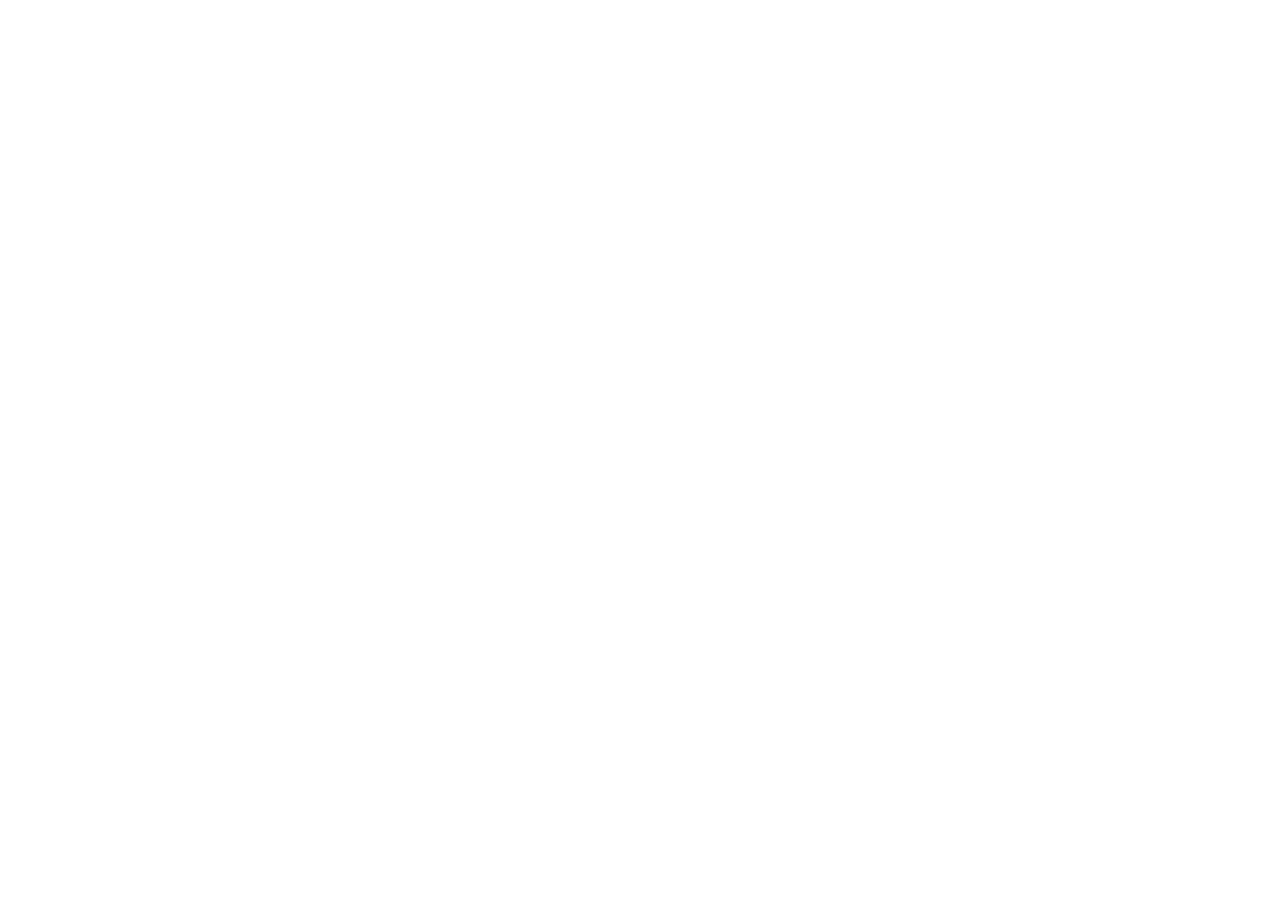
==== HTML/cocteles.html @ 79f7190b "Se agrego contenido al index" ====
<!DOCTYPE html>
<html lang="en">
<head>
    <meta charset="UTF-8">
    <meta name="viewport" content="width=device-width, initial-scale=1.0">
    <title>Cocteles</title>
</head>
<body>
    
</body>
</html>
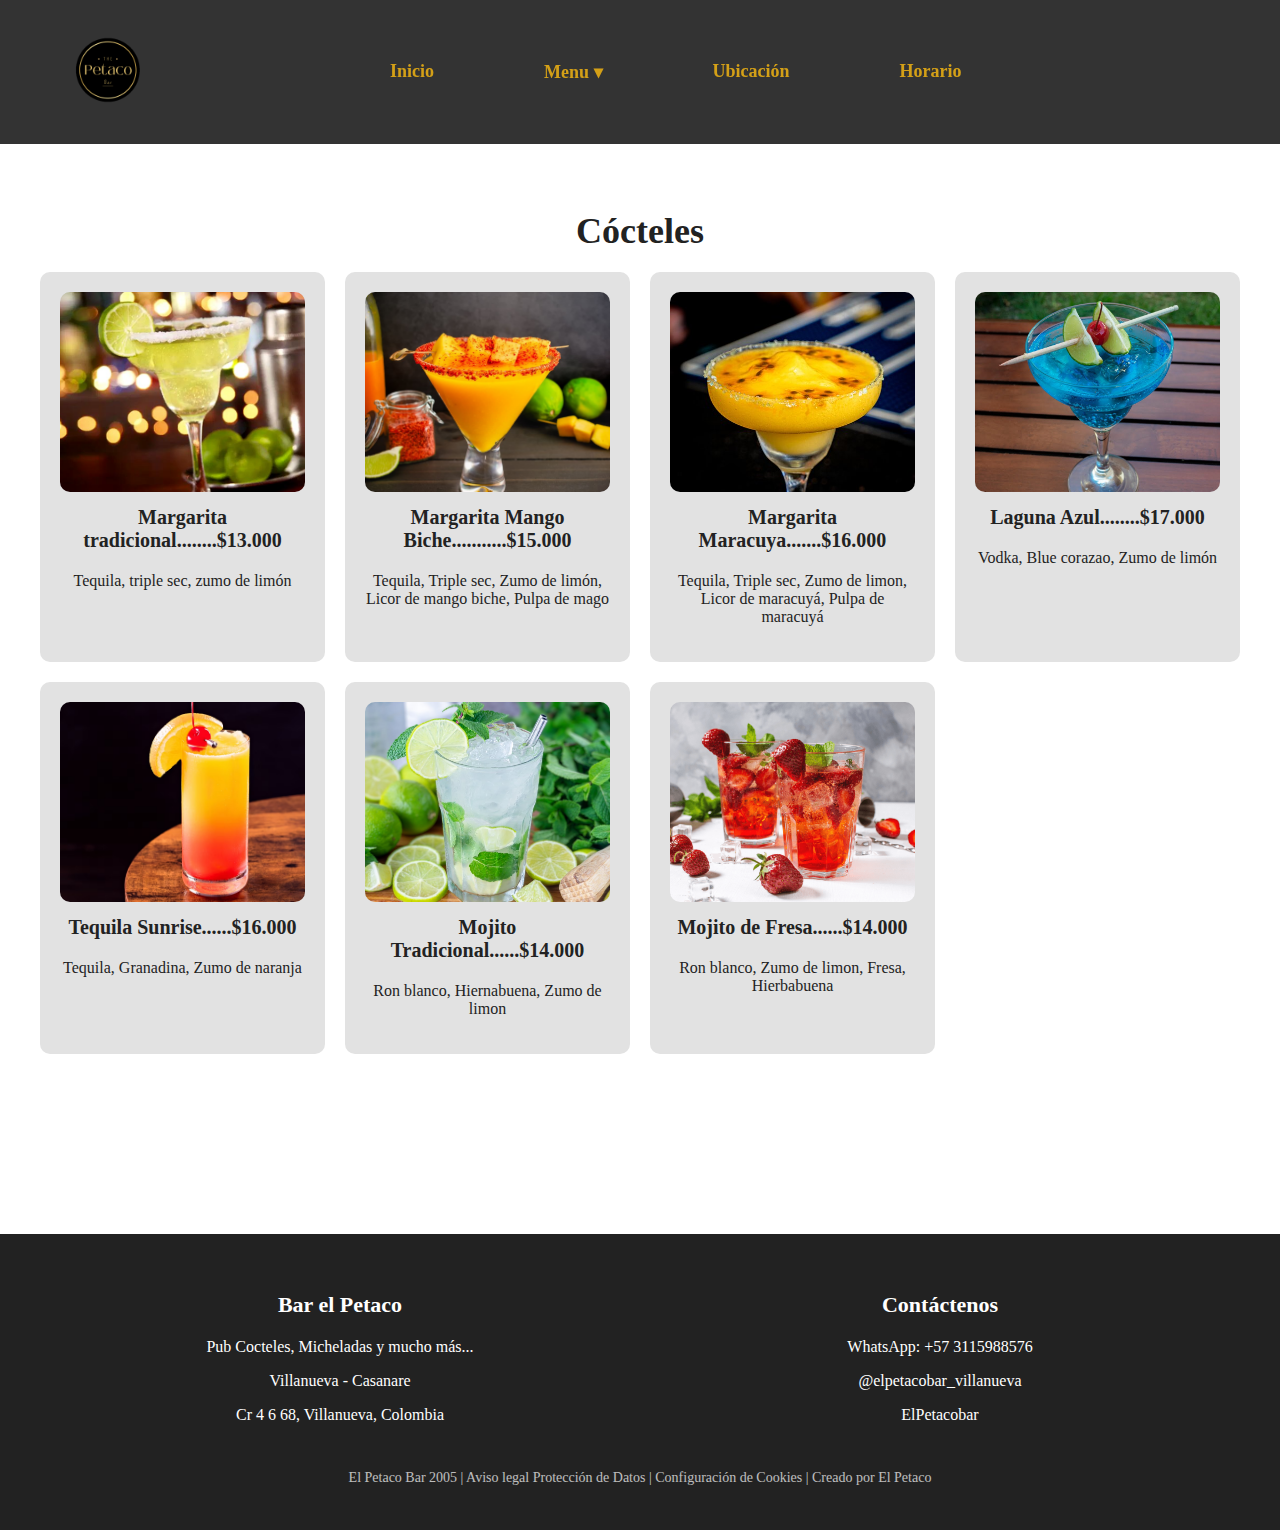
==== commit d024415e: "pagina cocteles y pagina principal" ====
--- a/HTML/cocteles.html
+++ b/HTML/cocteles.html
@@ -1,11 +1,102 @@
 <!DOCTYPE html>
-<html lang="en">
+<html lang="es">
 <head>
     <meta charset="UTF-8">
     <meta name="viewport" content="width=device-width, initial-scale=1.0">
-    <title>Cocteles</title>
+    <title>Cocteles - Petaco Bar</title>
+    <link rel="stylesheet" href="../CSS/coctel.css">
+    <link rel="stylesheet" href="../CSS/fonts.css">
+    <link rel="icon" href="../img/PetacoBar-logo.png" type="image/x-icon">
 </head>
 <body>
-    
+    <!-- Navbar -->
+    <nav class="navbar">
+        <div class="logo">
+            <img src="../img/PetacoBar-logo.png" alt="Petaco Bar">
+        </div>
+        <ul class="menu">
+            <li><a href="../index.html">Inicio</a></li>
+            <li class="dropdown">
+                <a href="#">Menu ▾</a>
+                <ul class="dropdown-menu">
+                    <li><a href="cocteles.html">Cocteles</a></li>
+                    <li><a href="shots.html">Shots</a></li> 
+                    <li><a href="de_la_casa.html">De la cas</a></li>
+                </ul>
+            </li>
+            <li><a href="#">Ubicación</a></li>
+            <li><a href="#">Horario</a></li>
+        </ul>
+    </nav>    
+    <!-- Sección de Cocteles -->
+    <section id="cocteles">
+        <h2>Cócteles</h2>
+        <div class="cocteles-container">
+            <div class="coctel">
+                <img src="../img/coctel-margarita.jpg" alt="Coctel 1">
+                <h3>Margarita tradicional........$13.000</h3>
+                <p>Tequila, triple sec, zumo de limón</p>
+            </div>
+            <div class="coctel">
+                <img src="../img/receta-de-margrita-de-mango.jpg" alt="Coctel 2">
+                <h3>Margarita Mango Biche...........$15.000</h3>
+                <p>Tequila, Triple sec, Zumo de limón,
+                    Licor de mango biche,
+                    Pulpa de mago</p>
+            </div>
+            <div class="coctel">
+                <img src="../img/margarita-de-maracuya.jpg" alt="Coctel 3">
+                <h3>Margarita Maracuya.......$16.000</h3>
+                <p>Tequila, Triple sec, Zumo de limon,
+                    Licor de maracuyá,
+                    Pulpa de maracuyá</p>
+            </div>
+            <div class="coctel">
+                <img src="../img/maxresdefault.jpg" alt="Coctel 4">
+                <h3>Laguna Azul........$17.000</h3>
+                <p>Vodka, Blue corazao,
+                    Zumo de limón</p>
+            </div>
+            <div class="coctel">
+                <img src="../img/Tequila_sunrise.jpg" alt="Coctel 5">
+                <h3>Tequila Sunrise......$16.000</h3>
+                <p>Tequila, Granadina,
+                    Zumo de naranja</p>
+            </div>
+            <div class="coctel">
+                <img src="../img/mojito-cubano.jpg" alt="Coctel 6">
+                <h3>Mojito Tradicional......$14.000</h3>
+                <p>Ron blanco, Hiernabuena,
+                    Zumo de limon</p>
+            </div>
+            <div class="coctel">
+                <img src="../img/Mojito-de-fresa.png" alt="Coctel 6">
+                <h3>Mojito de Fresa......$14.000</h3>
+                <p>Ron blanco, Zumo de limon, Fresa,
+                    Hierbabuena</p>
+            </div>
+        </div>
+    </section>
+    <!-- Footer -->
+    <footer>
+        <div class="footer-container">
+            <div class="footer-column">
+                <h2>Bar el Petaco</h2>
+                <p>Pub Cocteles, Micheladas y mucho más...</p>
+                <p>Villanueva - Casanare</p>
+                <p>Cr 4 6 68, Villanueva, Colombia</p>
+            </div>
+            <div class="footer-column">
+                <h2>Contáctenos</h2>
+                <p>WhatsApp: +57 3115988576</p>
+                <p>@elpetacobar_villanueva</p>
+                <p>ElPetacobar</p>
+            </div>
+        </div>
+        <div class="footer-bottom">
+            <p>El Petaco Bar 2005 | Aviso legal Protección de Datos | Configuración de Cookies | Creado por El Petaco</p>
+        </div>
+    </footer>
+    <script src="../script.js"></script>
 </body>
-</html>+</html>
--- a/CSS/coctel.css
+++ b/CSS/coctel.css
@@ -0,0 +1,209 @@
+/* Estilos generales */
+body {
+    margin: 0;
+    padding: 0;
+    color: white;
+}
+
+* {
+    font-family: "amfibia";
+}
+/* NAVBAR */
+.navbar {
+    display: flex;
+    align-items: center;
+    justify-content: space-between; 
+    background-color: rgba(0, 0, 0, 0.8); 
+    padding: 20px 40px; 
+    width: 100%;
+    position: fixed;
+    top: 0;
+    left: 0;
+    z-index: 1000;
+    transition: background-color 0.5s ease-in-out, padding 0.3s ease-in-out;
+}
+
+.navbar.scrolled {
+    background-color: rgba(0, 0, 0, 0.9); 
+    padding: 15px 40px; 
+}
+
+/* LOGO */
+.logo {
+    flex: 1; 
+}
+
+.logo img {
+    height: 100px;
+    max-width: 50%;
+    object-fit: contain;
+    margin-left: 20px;
+    margin-right: 300px;
+
+}
+
+/* MENÚ */
+.menu {
+    display: flex;
+    justify-content: start; 
+    flex-grow: 2; 
+    gap: 50px; 
+    list-style: none;
+    padding: 0;
+}
+.menu li {
+    position: relative;
+    padding: 0px 30px;
+}
+
+.menu li a {
+    text-decoration: none;
+    color: #D4A017; 
+    font-weight: bold;
+    font-size: 18px;
+    transition: color 0.3s ease-in-out;
+}
+
+.menu li a:hover {
+    color: #ffcc00;
+}
+.menu li a::after {
+    content: "";
+    position: absolute;
+    left: 0;
+    bottom: -5px;
+    width: 100%;
+    height: 2px;
+    background-color: #D4A017;
+    transform: scaleX(0);
+    transition: transform 0.3s ease-in-out;
+}
+
+.menu li a:hover::after {
+    transform: scaleX(1);
+}
+
+.dropdown-menu {
+    display: none;
+    position: absolute;
+    background: rgba(0, 0, 0, 0.9);
+    list-style: none;
+    padding: 10px;
+    top: 100%;
+    border-radius: 5px;
+}
+.dropdown:hover .dropdown-menu {
+    display: block;
+}
+
+.dropdown-menu li {
+    margin-bottom: 5px;
+}
+.dropdown-menu a {
+    color: white;
+    padding: 8px;
+    display: block;
+    transition: background 0.3s ease;
+}
+.dropdown-menu a:hover {
+    color: black;
+}
+
+/* ANIMACIÓN NAVBAR */
+@keyframes slideDown {
+    from {
+        transform: translateY(-100%);
+        opacity: 0;
+    }
+    to {
+        transform: translateY(0);
+        opacity: 1;
+    }
+}
+
+.navbar {
+    animation: slideDown 0.6s ease-out;
+}
+/* Sección de cócteles */
+#cocteles {
+    text-align: center;
+    padding: 180px 20px;
+}
+
+h2 {
+    font-size: 36px;
+    color: #222;
+    margin-bottom: 20px;
+}
+
+.cocteles-container {
+    display: grid;
+    grid-template-columns: repeat(auto-fit, minmax(250px, 1fr));
+    gap: 20px;
+    max-width: 1200px;
+    margin: 0 auto;
+}
+
+.coctel {
+    background: rgb(226, 226, 226);
+    padding: 20px;
+    border-radius: 10px;
+    text-align: center;
+    box-shadow: 0px 4px 10px rgba(255, 255, 255, 0.1);
+    transition: transform 0.3s;
+}
+
+.coctel:hover {
+    transform: scale(1.05);
+}
+
+.coctel img {
+    width: 100%;
+    height: 200px;
+    object-fit: cover;
+    border-radius: 10px;
+}
+
+.coctel h3 {
+    color: #222;
+    font-size: 20px;
+    margin-top: 10px;
+}
+
+.coctel p {
+    font-size: 16px;
+    color: #222;
+}
+
+/* Footer */
+footer {
+    background-color: #222; 
+    padding: 30px;
+    text-align: center;
+    color: white;
+}
+
+.footer-container {
+    display: flex;
+    justify-content: space-between;
+    flex-wrap: wrap;
+    max-width: 1200px;
+    margin: 0 auto;
+}
+
+.footer-column {
+    flex: 1;
+    min-width: 250px;
+    margin: 10px;
+}
+
+.footer-column h2 {
+    font-size: 22px;
+    color: white;
+}
+
+.footer-bottom {
+    margin-top: 20px;
+    font-size: 14px;
+    opacity: 0.7;
+}
--- a/CSS/fonts.css
+++ b/CSS/fonts.css
@@ -0,0 +1,4 @@
+@font-face {
+    font-family: "amfibia";
+    src: url(amfibia-condensed/Amfibia-BoldCondensed.ttf) format(TrueType Font);
+}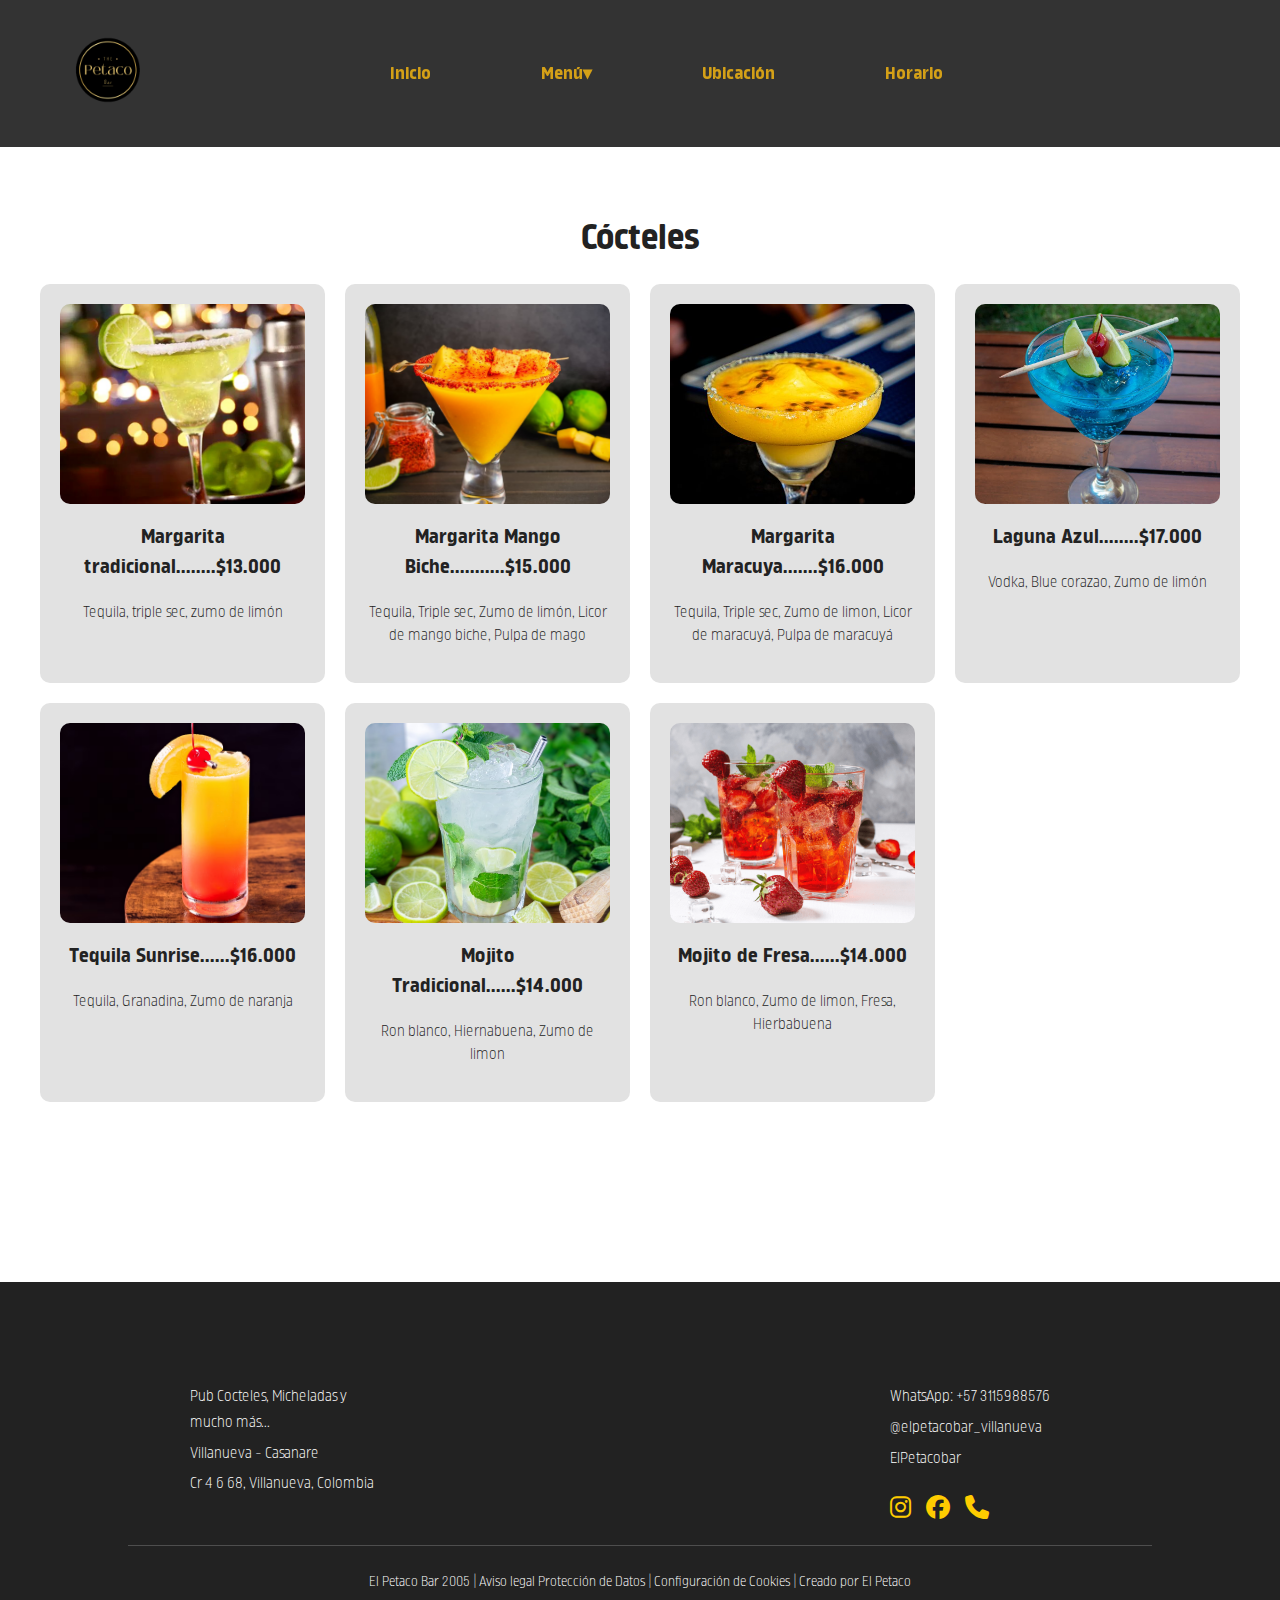
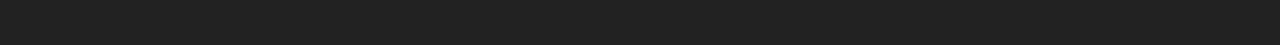
==== commit 99857a94: "Actualización de imágenes y archivos HTML en Petaco Bar" ====
--- a/HTML/cocteles.html
+++ b/HTML/cocteles.html
@@ -6,6 +6,7 @@
     <title>Cocteles - Petaco Bar</title>
     <link rel="stylesheet" href="../CSS/coctel.css">
     <link rel="stylesheet" href="../CSS/fonts.css">
+    <link rel="stylesheet" href="https://cdnjs.cloudflare.com/ajax/libs/font-awesome/6.5.1/css/all.min.css">
     <link rel="icon" href="../img/PetacoBar-logo.png" type="image/x-icon">
 </head>
 <body>
@@ -17,11 +18,11 @@
         <ul class="menu">
             <li><a href="../index.html">Inicio</a></li>
             <li class="dropdown">
-                <a href="#">Menu ▾</a>
+                <a href="#">Menú▾</a>
                 <ul class="dropdown-menu">
                     <li><a href="cocteles.html">Cocteles</a></li>
                     <li><a href="shots.html">Shots</a></li> 
-                    <li><a href="de_la_casa.html">De la cas</a></li>
+                    <li><a href="de_la_casa.html">De la casa</a></li>
                 </ul>
             </li>
             <li><a href="#">Ubicación</a></li>
@@ -77,7 +78,6 @@
             </div>
         </div>
     </section>
-    <!-- Footer -->
     <footer>
         <div class="footer-container">
             <div class="footer-column">
@@ -91,6 +91,17 @@
                 <p>WhatsApp: +57 3115988576</p>
                 <p>@elpetacobar_villanueva</p>
                 <p>ElPetacobar</p>
+                <div class="social-icons">
+                    <a href="https://www.instagram.com/elpetacobar_villanueva" target="_blank">
+                        <i class="fa-brands fa-instagram"></i>
+                    </a>
+                    <a href="https://www.facebook.com/share/18tcnu5zP9/?mibextid=wwXIfr" target="_blank">
+                        <i class="fa-brands fa-facebook"></i>
+                    </a>
+                    <a href="tel:+573115988576">
+                        <i class="fa-solid fa-phone"></i>
+                    </a>
+                </div>
             </div>
         </div>
         <div class="footer-bottom">
--- a/CSS/coctel.css
+++ b/CSS/coctel.css
@@ -1,13 +1,14 @@
 /* Estilos generales */
 body {
     margin: 0;
+}
+
+* {
     padding: 0;
-    color: white;
-}
-
-* {
+    box-sizing: border-box;
     font-family: "amfibia";
 }
+
 /* NAVBAR */
 .navbar {
     display: flex;
@@ -43,6 +44,7 @@
 }
 
 /* MENÚ */
+
 .menu {
     display: flex;
     justify-content: start; 
@@ -91,6 +93,9 @@
     padding: 10px;
     top: 100%;
     border-radius: 5px;
+    min-width: 180px; 
+    white-space: nowrap;
+    overflow: visible; 
 }
 .dropdown:hover .dropdown-menu {
     display: block;
@@ -175,35 +180,70 @@
     color: #222;
 }
 
-/* Footer */
+/* FOOTER */
 footer {
-    background-color: #222; 
-    padding: 30px;
+    background: #222;
+    color: white;
+    padding: 40px 0;
+    display: flex;
+    flex-direction: column;
+    align-items: center;
     text-align: center;
-    color: white;
 }
 
 .footer-container {
     display: flex;
-    justify-content: space-between;
-    flex-wrap: wrap;
+    justify-content: center; /* Centra las columnas en el footer */
+    align-items: flex-start;
+    gap: 500px; /* Ajusta la separación entre columnas */
+}
+
+.footer-column {
+    text-align: left;
+    width: 50%
+}
+
+.footer-column h2 {
+    margin-bottom: 10px;
+    font-size: 1.4em;
+    font-weight: bold;
+}
+
+.footer-column p {
+    margin: 5px 0;
+    font-weight: normal;
+    line-height: 1.6; 
+}
+
+.footer-bottom {
+    display: flex;
+    justify-content: center; /* Centra horizontalmente */
+    align-items: center; /* Centra verticalmente */
+    text-align: center; /* Asegura que el texto esté alineado */
+    width: 80%;
     max-width: 1200px;
-    margin: 0 auto;
-}
-
-.footer-column {
-    flex: 1;
-    min-width: 250px;
-    margin: 10px;
-}
-
-.footer-column h2 {
-    font-size: 22px;
-    color: white;
-}
-
-.footer-bottom {
+    margin: 20px auto 0;
+    font-size: 0.9em;
+    border-top: 1px solid rgba(255, 255, 255, 0.2);
+    padding-top: 10px;
     margin-top: 20px;
-    font-size: 14px;
-    opacity: 0.7;
-}
+    font-size: 0.9em;
+}
+.social-icons {
+    display: flex;
+    justify-content: left;
+    gap: 15px;
+    margin-top: 20px;
+}
+
+.social-icons a {
+    text-decoration: none;
+    color: #ffcc00;
+    font-size: 24px;
+    transition: color 0.3s ease, transform 0.3s ease;
+}
+
+.social-icons a:hover {
+    color: #ff6600;
+    transform: scale(1.2);
+}--- a/CSS/fonts.css
+++ b/CSS/fonts.css
@@ -1,4 +1,12 @@
 @font-face {
-    font-family: "amfibia";
-    src: url(amfibia-condensed/Amfibia-BoldCondensed.ttf) format(TrueType Font);
+    font-family: "Amfibia";
+    src: url('amfibia-condensed/Amfibia-LightCondensed.eot') format('embedded-opentype'),
+         url('amfibia-condensed/Amfibia-LightCondensed.ttf') format('truetype'); 
+    font-weight: normal;
+}
+
+@font-face {
+    font-family: "Amfibia";
+    src: url('amfibia-condensed/Amfibia-BoldCondensed.ttf') format('truetype');
+    font-weight: bold;
 }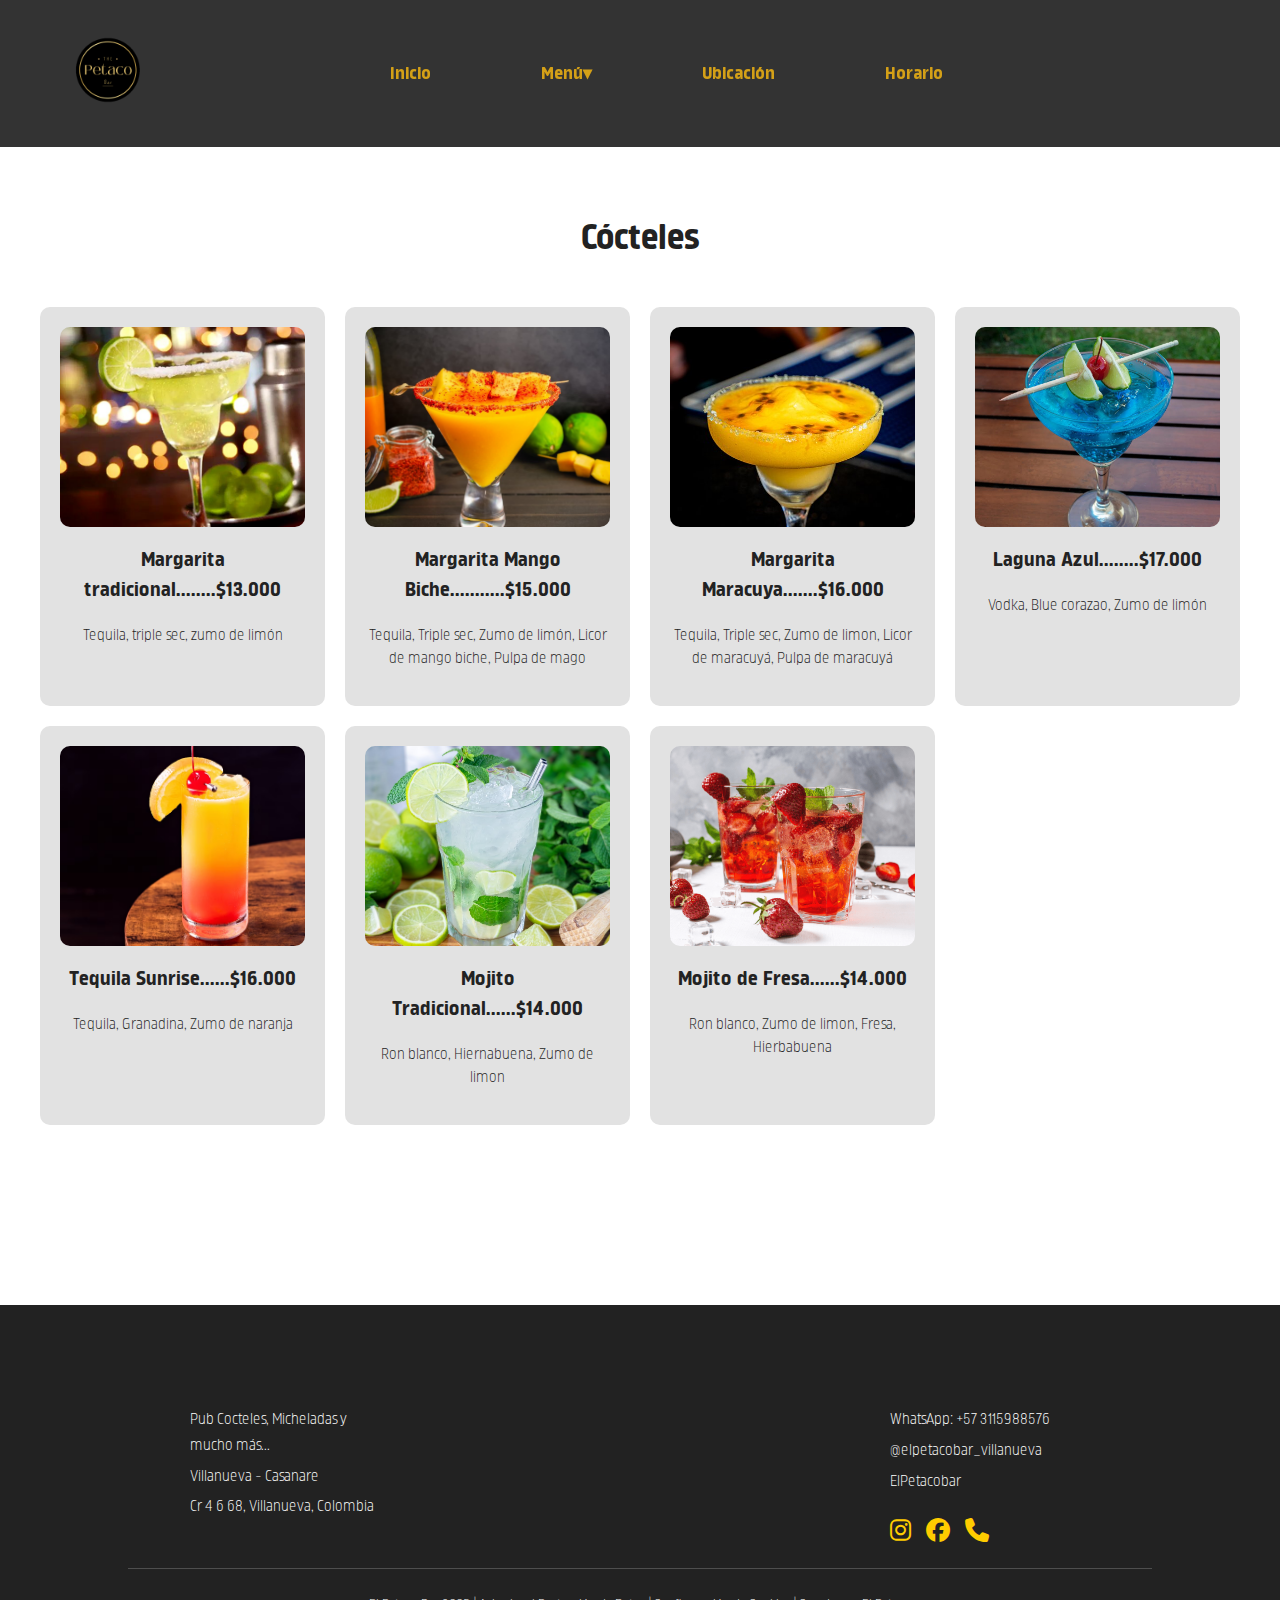
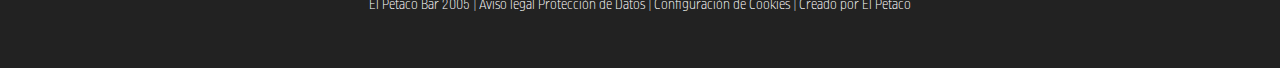
==== commit 5fd52a1f: "actualización" ====
--- a/HTML/cocteles.html
+++ b/HTML/cocteles.html
@@ -25,13 +25,14 @@
                     <li><a href="de_la_casa.html">De la casa</a></li>
                 </ul>
             </li>
-            <li><a href="#">Ubicación</a></li>
-            <li><a href="#">Horario</a></li>
+            <li><a href="ubicacion.html">Ubicación</a></li>
+            <li><a href="horario.html">Horario</a></li>
         </ul>
     </nav>    
     <!-- Sección de Cocteles -->
     <section id="cocteles">
         <h2>Cócteles</h2>
+        <br>
         <div class="cocteles-container">
             <div class="coctel">
                 <img src="../img/coctel-margarita.jpg" alt="Coctel 1">
--- a/CSS/fonts.css
+++ b/CSS/fonts.css
@@ -1,7 +1,7 @@
 @font-face {
     font-family: "Amfibia";
     src: url('amfibia-condensed/Amfibia-LightCondensed.eot') format('embedded-opentype'),
-         url('amfibia-condensed/Amfibia-LightCondensed.ttf') format('truetype'); 
+        url('amfibia-condensed/Amfibia-LightCondensed.ttf') format('truetype'); 
     font-weight: normal;
 }
 
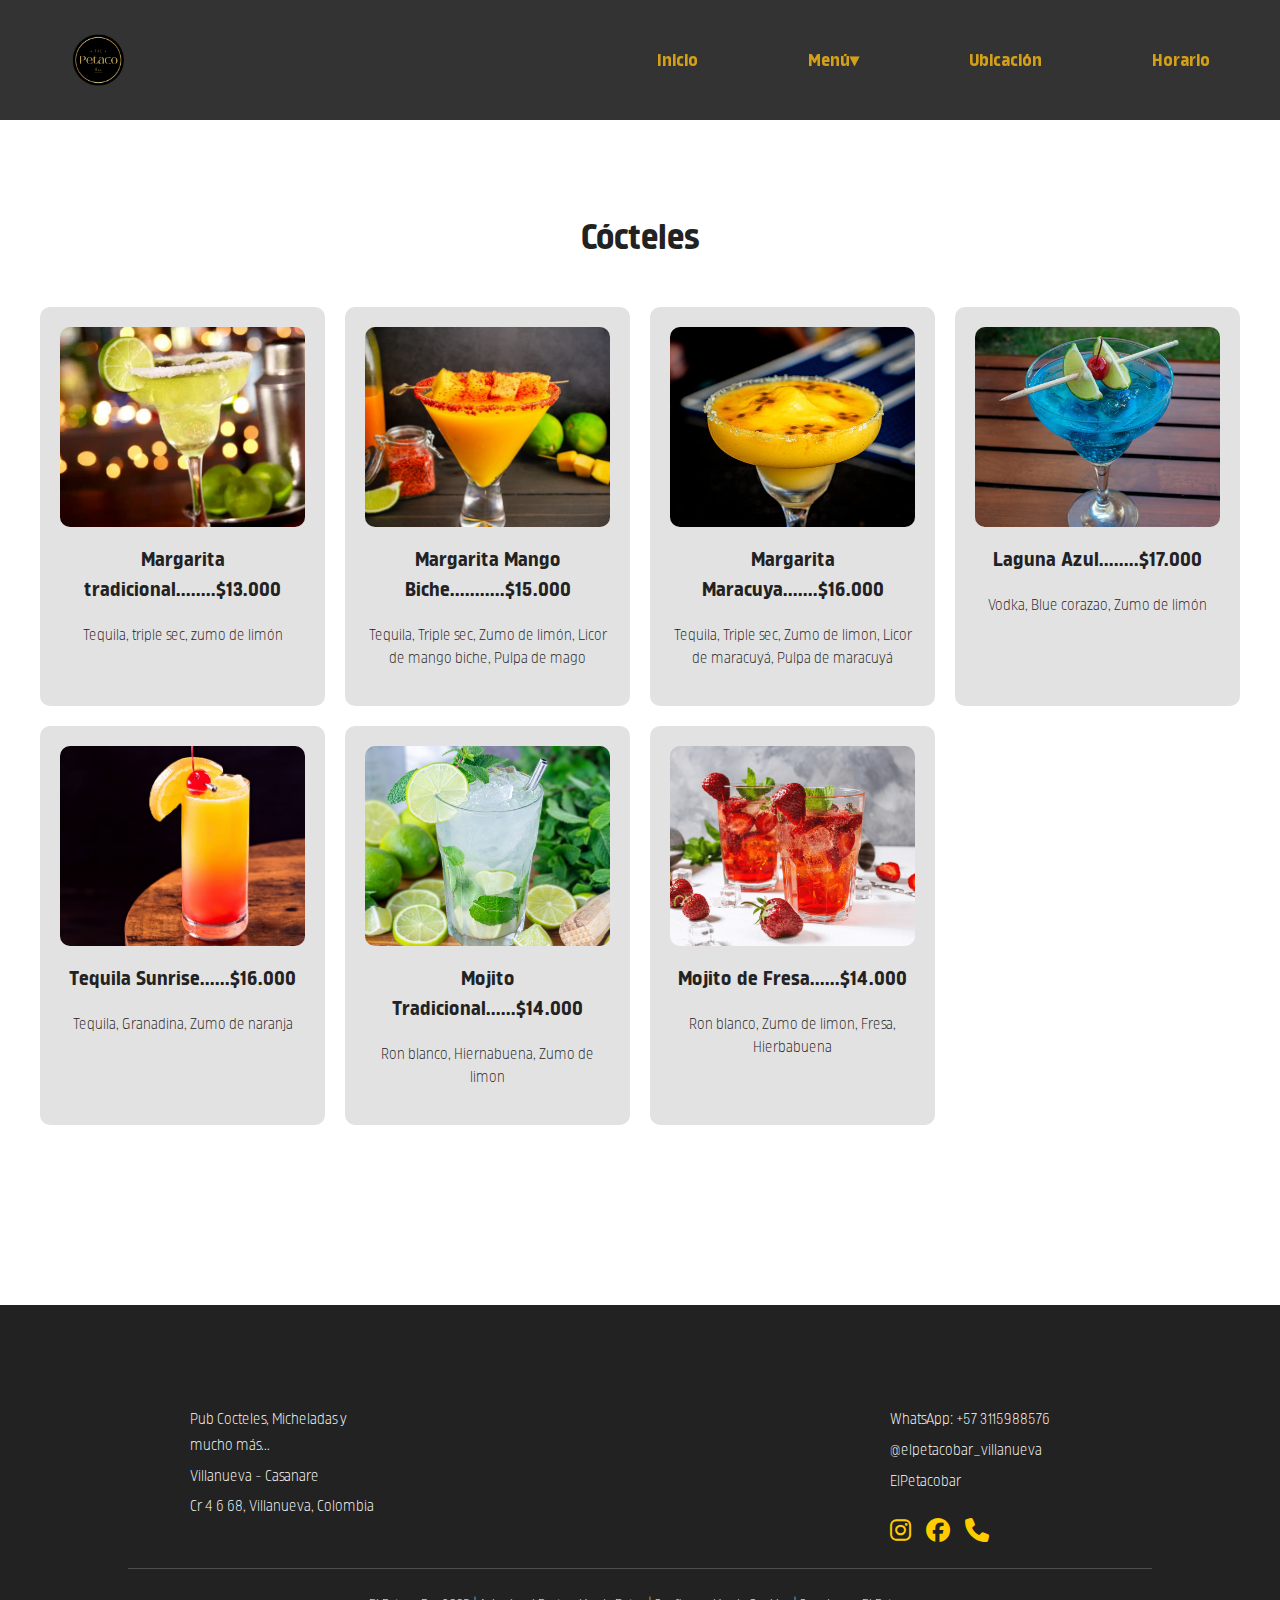
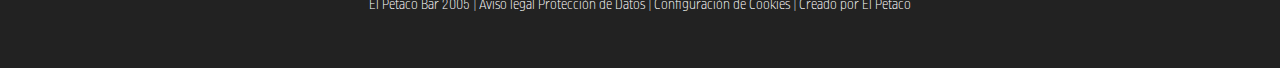
==== commit 6d30debc: "Responsive" ====
--- a/HTML/cocteles.html
+++ b/HTML/cocteles.html
@@ -10,25 +10,29 @@
     <link rel="icon" href="../img/PetacoBar-logo.png" type="image/x-icon">
 </head>
 <body>
-    <!-- Navbar -->
-    <nav class="navbar">
-        <div class="logo">
-            <img src="../img/PetacoBar-logo.png" alt="Petaco Bar">
-        </div>
-        <ul class="menu">
-            <li><a href="../index.html">Inicio</a></li>
-            <li class="dropdown">
-                <a href="#">Menú▾</a>
-                <ul class="dropdown-menu">
-                    <li><a href="cocteles.html">Cocteles</a></li>
-                    <li><a href="shots.html">Shots</a></li> 
-                    <li><a href="de_la_casa.html">De la casa</a></li>
-                </ul>
-            </li>
-            <li><a href="ubicacion.html">Ubicación</a></li>
-            <li><a href="horario.html">Horario</a></li>
-        </ul>
-    </nav>    
+   <!-- Navbar -->
+<nav class="navbar">
+    <div class="logo">
+        <img src="../img/PetacoBar-logo.png" alt="Petaco Bar">
+    </div>
+    
+    <!-- Botón para menú en móviles -->
+    <button class="menu-toggle" onclick="toggleMenu()">☰</button>
+
+    <ul class="menu">
+        <li><a href="../index.html">Inicio</a></li>
+        <li class="dropdown">
+            <a href="#">Menú▾</a>
+            <ul class="dropdown-menu">
+                <li><a href="cocteles.html">Cocteles</a></li>
+                <li><a href="shots.html">Shots</a></li> 
+                <li><a href="de_la_casa.html">De la casa</a></li>
+            </ul>
+        </li>
+        <li><a href="ubicacion.html">Ubicación</a></li>
+        <li><a href="horario.html">Horario</a></li>
+    </ul>
+</nav>
     <!-- Sección de Cocteles -->
     <section id="cocteles">
         <h2>Cócteles</h2>
@@ -109,6 +113,6 @@
             <p>El Petaco Bar 2005 | Aviso legal Protección de Datos | Configuración de Cookies | Creado por El Petaco</p>
         </div>
     </footer>
-    <script src="../script.js"></script>
+    <script src="../JS/script.js"></script>
 </body>
 </html>
--- a/CSS/coctel.css
+++ b/CSS/coctel.css
@@ -1,4 +1,3 @@
-/* Estilos generales */
 body {
     margin: 0;
 }
@@ -24,35 +23,35 @@
     transition: background-color 0.5s ease-in-out, padding 0.3s ease-in-out;
 }
 
-.navbar.scrolled {
-    background-color: rgba(0, 0, 0, 0.9); 
-    padding: 15px 40px; 
-}
-
 /* LOGO */
 .logo {
-    flex: 1; 
+    display: flex;
+    align-items: center;
 }
 
 .logo img {
-    height: 100px;
-    max-width: 50%;
+    height: 80px; 
+    width: auto;
     object-fit: contain;
     margin-left: 20px;
-    margin-right: 300px;
-
 }
 
 /* MENÚ */
-
+.nav-menu {
+    display: flex;
+    justify-content: center; 
+    gap: 20px;
+}
+
+/* ITEMS DEL MENÚ */
 .menu {
     display: flex;
-    justify-content: start; 
-    flex-grow: 2; 
+    justify-content: center;
     gap: 50px; 
     list-style: none;
     padding: 0;
 }
+
 .menu li {
     position: relative;
     padding: 0px 30px;
@@ -69,22 +68,58 @@
 .menu li a:hover {
     color: #ffcc00;
 }
-.menu li a::after {
-    content: "";
-    position: absolute;
-    left: 0;
-    bottom: -5px;
-    width: 100%;
-    height: 2px;
-    background-color: #D4A017;
-    transform: scaleX(0);
-    transition: transform 0.3s ease-in-out;
-}
-
-.menu li a:hover::after {
-    transform: scaleX(1);
-}
-
+
+/* MENÚ HAMBURGUESA (OCULTO POR DEFECTO EN ESCRITORIO) */
+.menu-toggle {
+    display: none;
+    font-size: 30px;
+    background: none;
+    border: none;
+    color: white;
+    cursor: pointer;
+}
+
+/* RESPONSIVE */
+@media (max-width: 768px) {
+    .navbar {
+        flex-direction: column;
+        align-items: center;
+        padding: 15px 20px;
+    }
+
+    .logo {
+        margin-bottom: 10px;
+    }
+
+    /* OCULTAR MENÚ Y ACTIVAR HAMBURGUESA */
+    .nav-menu {
+        flex-direction: column;
+        align-items: center;
+        display: none;
+        width: 100%;
+        background: rgba(0, 0, 0, 0.9);
+        position: absolute;
+        top: 100%;
+        left: 0;
+        padding: 20px 0;
+    }
+
+    .menu {
+        flex-direction: column;
+        align-items: center;
+        gap: 20px;
+    }
+
+    .menu.active {
+        display: flex;
+    }
+
+    .menu-toggle {
+        display: block;
+    }
+}
+
+/* DROPDOWN */
 .dropdown-menu {
     display: none;
     position: absolute;
@@ -97,6 +132,7 @@
     white-space: nowrap;
     overflow: visible; 
 }
+
 .dropdown:hover .dropdown-menu {
     display: block;
 }
@@ -104,12 +140,14 @@
 .dropdown-menu li {
     margin-bottom: 5px;
 }
+
 .dropdown-menu a {
     color: white;
     padding: 8px;
     display: block;
     transition: background 0.3s ease;
 }
+
 .dropdown-menu a:hover {
     color: black;
 }
@@ -129,7 +167,8 @@
 .navbar {
     animation: slideDown 0.6s ease-out;
 }
-/* Sección de cócteles */
+
+/* SECCIÓN DE COCTELES */
 #cocteles {
     text-align: center;
     padding: 180px 20px;
@@ -193,33 +232,37 @@
 
 .footer-container {
     display: flex;
-    justify-content: center; /* Centra las columnas en el footer */
+    justify-content: center; 
     align-items: flex-start;
-    gap: 500px; /* Ajusta la separación entre columnas */
-}
-
+    gap: 500px; 
+}
+
+/* COLUMNAS DEL FOOTER */
 .footer-column {
     text-align: left;
-    width: 50%
-}
-
+    width: 50%;
+}
+
+/* TITULOS DEL FOOTER */
 .footer-column h2 {
     margin-bottom: 10px;
     font-size: 1.4em;
     font-weight: bold;
 }
 
+/* TEXTOS DEL FOOTER */
 .footer-column p {
     margin: 5px 0;
     font-weight: normal;
     line-height: 1.6; 
 }
 
+/* PARTE INFERIOR DEL FOOTER */
 .footer-bottom {
     display: flex;
-    justify-content: center; /* Centra horizontalmente */
-    align-items: center; /* Centra verticalmente */
-    text-align: center; /* Asegura que el texto esté alineado */
+    justify-content: center; 
+    align-items: center; 
+    text-align: center; 
     width: 80%;
     max-width: 1200px;
     margin: 20px auto 0;
@@ -227,8 +270,9 @@
     border-top: 1px solid rgba(255, 255, 255, 0.2);
     padding-top: 10px;
     margin-top: 20px;
-    font-size: 0.9em;
-}
+}
+
+/* ICONOS REDES SOCIALES */
 .social-icons {
     display: flex;
     justify-content: left;
@@ -246,4 +290,23 @@
 .social-icons a:hover {
     color: #ff6600;
     transform: scale(1.2);
-}+}
+
+/* RESPONSIVE PARA TABLETS Y MÓVILES */
+@media (max-width: 768px) {
+    .footer-container {
+        flex-direction: column; 
+        align-items: center;
+        text-align: center;
+        gap: 20px; 
+    }
+
+    .footer-column {
+        width: 90%;
+        text-align: center;
+    }
+
+    .social-icons {
+        justify-content: center; 
+    }
+}
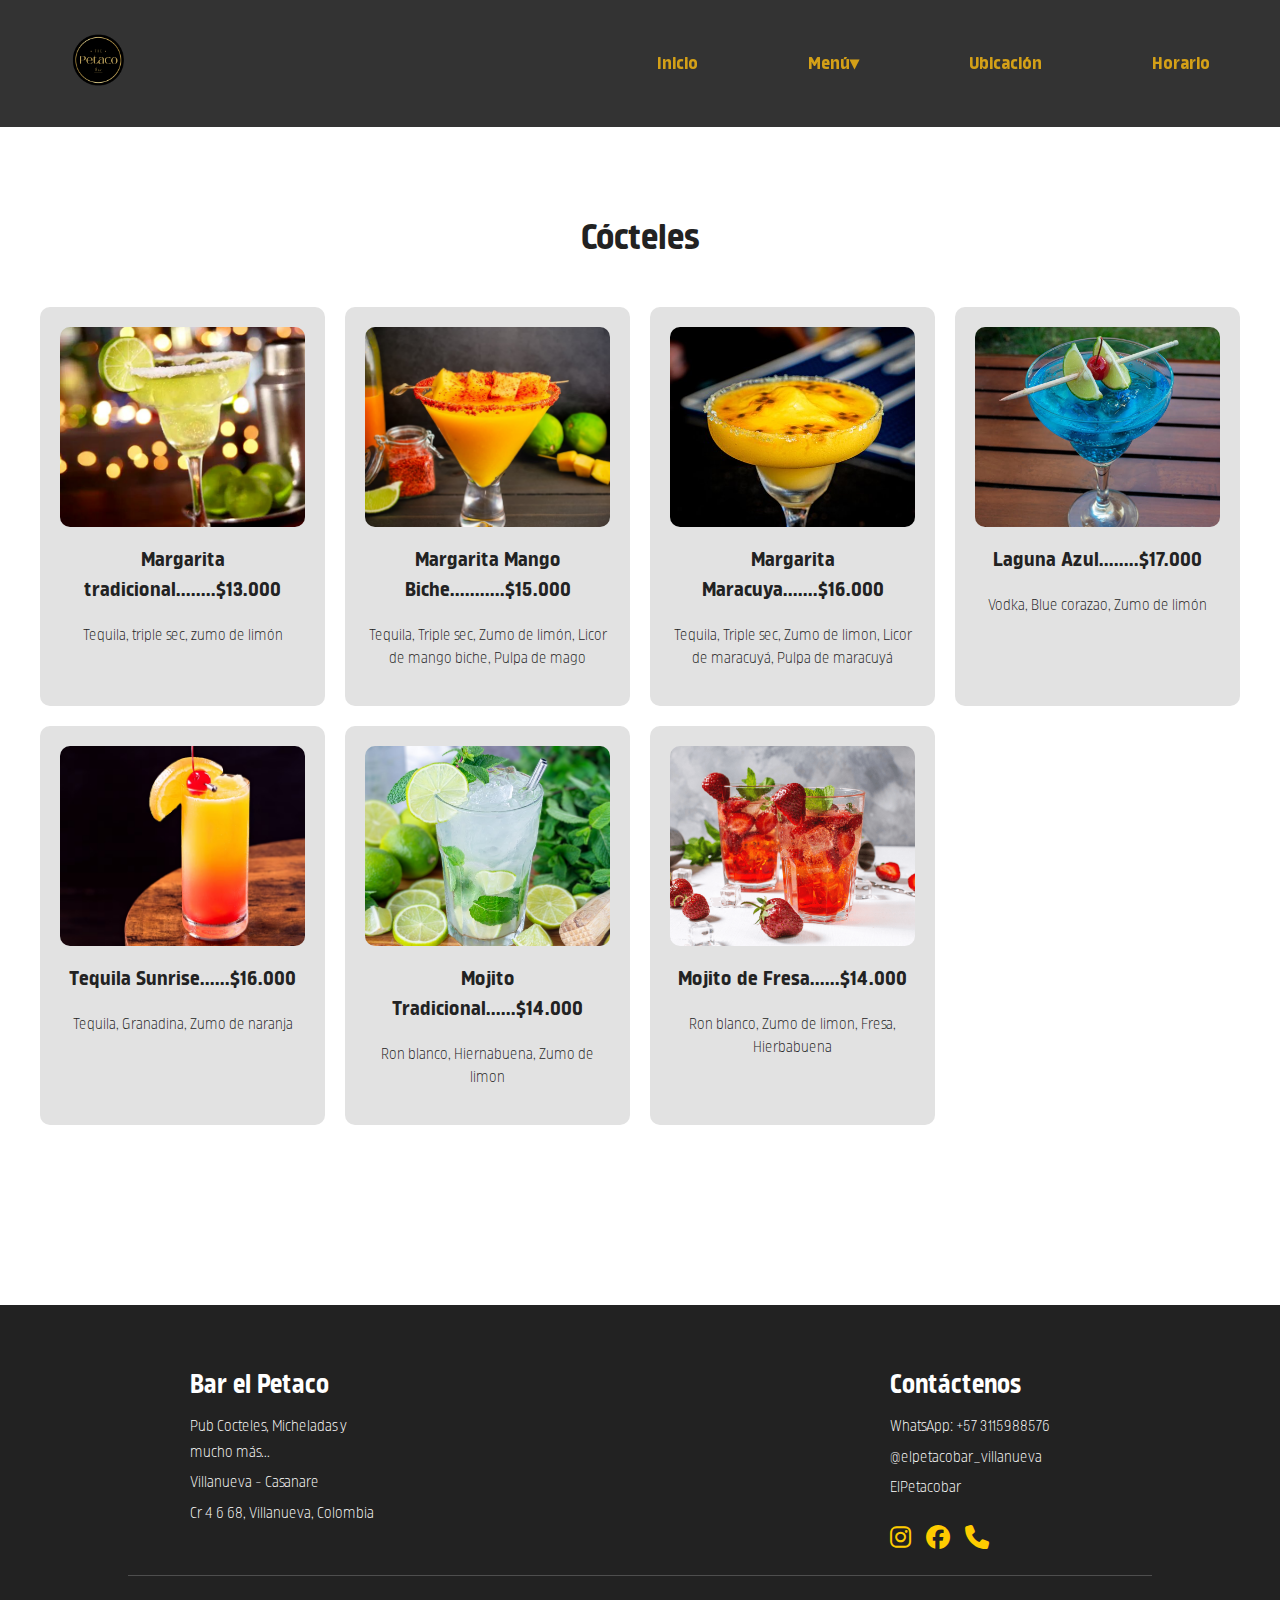
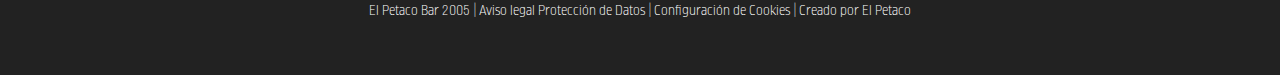
==== commit 7059dbca: "Correción del boton hamburguesa" ====
--- a/HTML/cocteles.html
+++ b/HTML/cocteles.html
@@ -13,7 +13,9 @@
    <!-- Navbar -->
 <nav class="navbar">
     <div class="logo">
-        <img src="../img/PetacoBar-logo.png" alt="Petaco Bar">
+        <a href="../index.html">
+            <img src="../img/PetacoBar-logo.png" alt="Petaco Bar">
+        </a>
     </div>
     
     <!-- Botón para menú en móviles -->
--- a/CSS/coctel.css
+++ b/CSS/coctel.css
@@ -69,7 +69,7 @@
     color: #ffcc00;
 }
 
-/* MENÚ HAMBURGUESA (OCULTO POR DEFECTO EN ESCRITORIO) */
+/* MENÚ HAMBURGUESA */
 .menu-toggle {
     display: none;
     font-size: 30px;
@@ -77,18 +77,21 @@
     border: none;
     color: white;
     cursor: pointer;
+    position: absolute;
+    right: 20px; 
+    top: 20px;
 }
 
 /* RESPONSIVE */
 @media (max-width: 768px) {
     .navbar {
-        flex-direction: column;
-        align-items: center;
+        flex-direction: row;
+        justify-content: space-between;
         padding: 15px 20px;
     }
 
     .logo {
-        margin-bottom: 10px;
+        margin-bottom: 0;
     }
 
     /* OCULTAR MENÚ Y ACTIVAR HAMBURGUESA */
@@ -100,16 +103,16 @@
         background: rgba(0, 0, 0, 0.9);
         position: absolute;
         top: 100%;
-        left: 0;
+        right: 0;
         padding: 20px 0;
     }
 
     .menu {
+        display: none;
         flex-direction: column;
         align-items: center;
-        gap: 20px;
-    }
-
+    }
+    
     .menu.active {
         display: flex;
     }
@@ -118,6 +121,7 @@
         display: block;
     }
 }
+
 
 /* DROPDOWN */
 .dropdown-menu {
@@ -245,9 +249,18 @@
 
 /* TITULOS DEL FOOTER */
 .footer-column h2 {
+    color: white; 
     margin-bottom: 10px;
-    font-size: 1.4em;
+    font-size: 1.6em; 
     font-weight: bold;
+    text-align: left; 
+}
+
+/* RESPONSIVE */
+@media (max-width: 768px) {
+    .footer-column h2 {
+        text-align: center; 
+    }
 }
 
 /* TEXTOS DEL FOOTER */
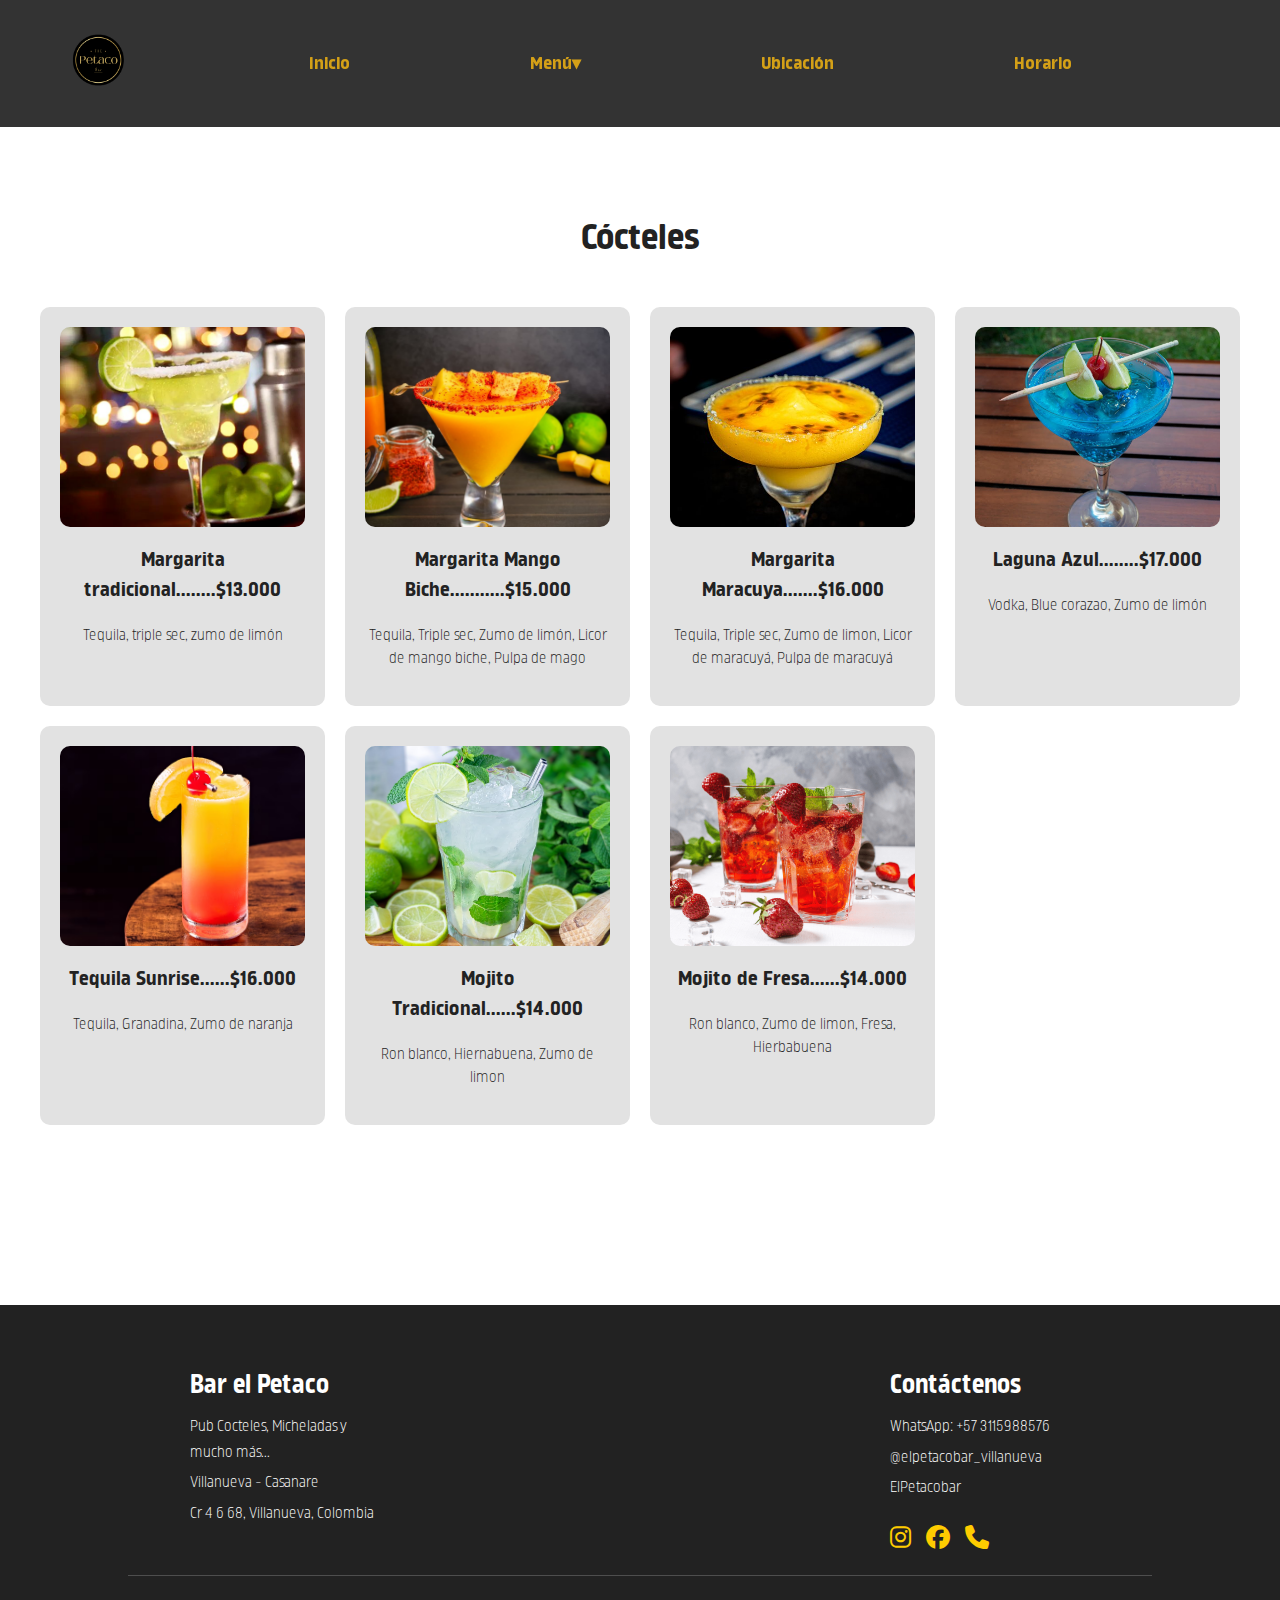
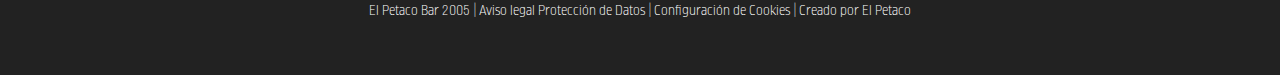
==== commit 214563d2: "Cambios en el responsive y el menu" ====
--- a/HTML/cocteles.html
+++ b/HTML/cocteles.html
@@ -10,7 +10,7 @@
     <link rel="icon" href="../img/PetacoBar-logo.png" type="image/x-icon">
 </head>
 <body>
-   <!-- Navbar -->
+    <!-- Navbar -->
 <nav class="navbar">
     <div class="logo">
         <a href="../index.html">
--- a/CSS/coctel.css
+++ b/CSS/coctel.css
@@ -35,26 +35,23 @@
     object-fit: contain;
     margin-left: 20px;
 }
-
-/* MENÚ */
+/* Menu */
 .nav-menu {
     display: flex;
-    justify-content: center; 
-    gap: 20px;
-}
-
-/* ITEMS DEL MENÚ */
+    justify-content: center;
+    flex-grow: 1;
+}
+
+/* Items del menu */
 .menu {
     display: flex;
     justify-content: center;
-    gap: 50px; 
+    flex-grow: 1;
     list-style: none;
-    padding: 0;
 }
 
 .menu li {
     position: relative;
-    padding: 0px 30px;
 }
 
 .menu li a {
@@ -62,6 +59,7 @@
     color: #D4A017; 
     font-weight: bold;
     font-size: 18px;
+    padding: 0px 90px;
     transition: color 0.3s ease-in-out;
 }
 
@@ -75,30 +73,18 @@
     font-size: 30px;
     background: none;
     border: none;
-    color: white;
+    color: #D4A017;
     cursor: pointer;
-    position: absolute;
-    right: 20px; 
-    top: 20px;
+    position: relative; 
+    margin-left: auto; 
 }
 
 /* RESPONSIVE */
 @media (max-width: 768px) {
-    .navbar {
-        flex-direction: row;
-        justify-content: space-between;
-        padding: 15px 20px;
-    }
-
-    .logo {
-        margin-bottom: 0;
-    }
-
-    /* OCULTAR MENÚ Y ACTIVAR HAMBURGUESA */
     .nav-menu {
+        display: none;
         flex-direction: column;
         align-items: center;
-        display: none;
         width: 100%;
         background: rgba(0, 0, 0, 0.9);
         position: absolute;
@@ -112,13 +98,16 @@
         flex-direction: column;
         align-items: center;
     }
-    
+
     .menu.active {
         display: flex;
     }
 
     .menu-toggle {
         display: block;
+        position: absolute;
+        right: 20px;
+        top: 20px;
     }
 }
 
